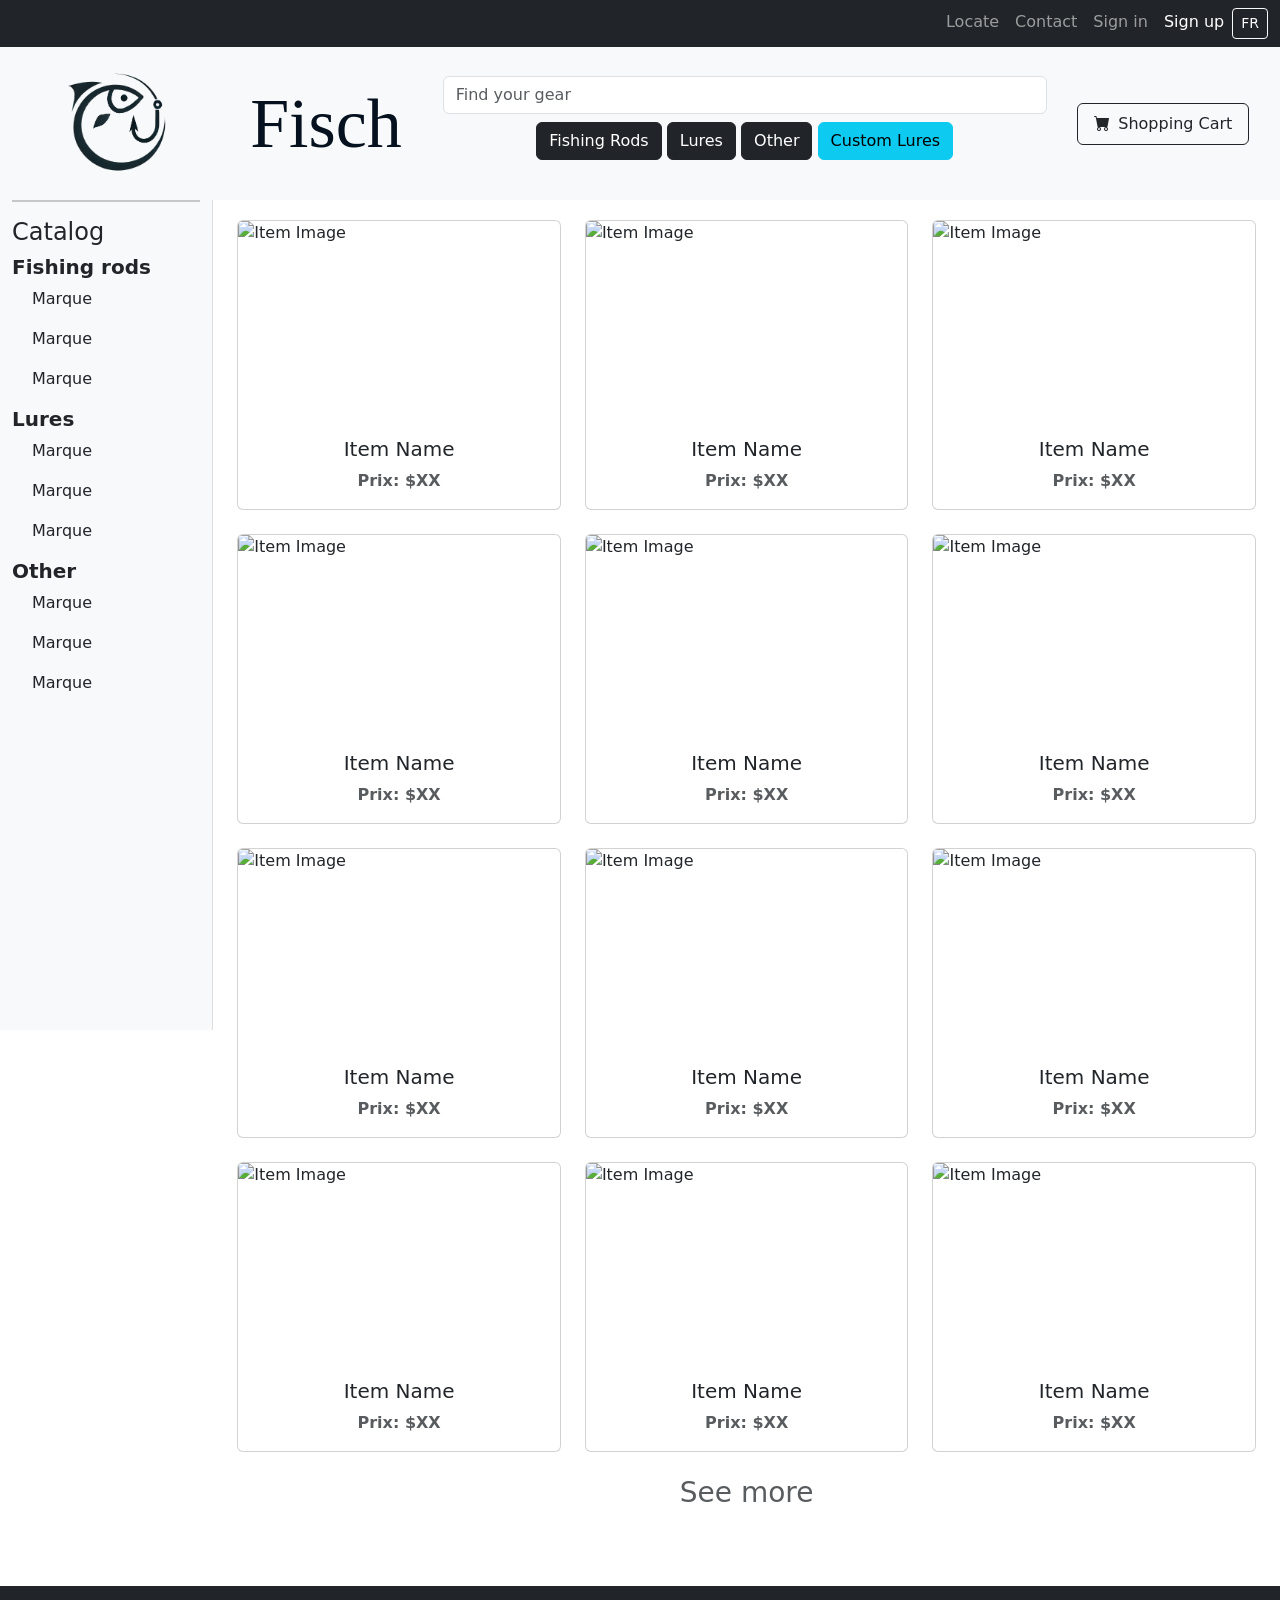
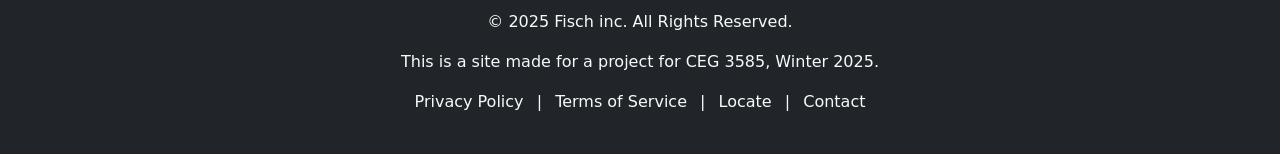
==== Catalog.html @ 4d00367b "Added Catalog, Cart, Contact, Custom Lures and locate pages" ====
<!DOCTYPE html>
<html lang="en">
<head>
    <meta charset="UTF-8">
    <meta name="viewport" content="width=device-width, initial-scale=1.0">
    <title>Catalog | Fisch</title>
	<link rel="icon" href="Images/Fisch_icon.png">
	<link rel="stylesheet" href="styles.css">
    <link href="https://cdn.jsdelivr.net/npm/bootstrap@5.3.0-alpha3/dist/css/bootstrap.min.css" rel="stylesheet">
	<link rel="stylesheet" href="https://cdn.jsdelivr.net/npm/bootstrap-icons/font/bootstrap-icons.css">

</head>
<body>

    <!-- Navigation Bar -->
    <nav class="navbar navbar-expand-lg navbar-dark bg-dark">
        <div class="container-fluid">
            <a class="navbar-brand" href="#"></a>
            <button class="navbar-toggler" type="button" data-bs-toggle="collapse" data-bs-target="#navbarNav">
                <span class="navbar-toggler-icon"></span>
            </button>
            <div class="collapse navbar-collapse" id="navbarNav">
                <ul class="navbar-nav ms-auto">
                    <li class="nav-item"><a class="nav-link" href="#" id="locate-link">Locate</a></li>
                    <li class="nav-item"><a class="nav-link" href="#" id="contact-link">Contact</a></li>
                    <li class="nav-item"><a class="nav-link" href="#" id="signin-link">Sign in</a></li>
                    <li class="nav-item"><a class="nav-link btn btn-primary text-white" href="#" id="signup-link">Sign up</a></li>
					<button class="btn btn-outline-light btn-sm">FR</button>
					<div class="col-md-2 text-end">
                </ul>
            </div>
        </div>
    </nav>

    <!-- Header Section -->
    <header class="container-fluid p-4 bg-light text-center">
        <div class="row align-items-center">
            <div class="col-md-2">
                <div class="logo-box">
					<div class="logo" id="homeClick"></div>
				</div>
            </div>
            <div class="col-md-2">
                <ht1>Fisch</ht1>
            </div>
			
			<div class="col-md-6">
				<input type="text" class="form-control mt-1" placeholder="Find your gear">
						<!-- Category Navigation -->
			<div class="container text-center mt-2">
				<p>
				  <button class="btn btn-dark" type="button" data-bs-toggle="collapse" data-bs-target="#RodsEx" aria-expanded="false" aria-controls="RodsEx">
					Fishing Rods
				  </button>
				  <button class="btn btn-dark" type="button" data-bs-toggle="collapse" data-bs-target="#LuresEx" aria-expanded="false" aria-controls="LuresEx">
					Lures
				  </button>
				  	<button class="btn btn-dark type="button" data-bs-toggle="collapse" data-bs-target="#OtherEx" aria-expanded="false" aria-controls="OtherEx">
					Other
				  </button>
				  <button class="btn btn-info" type="button" id="customLures">
					Custom Lures
				  </button>
				</p>
				
			</div>
			</div>
			
			<div class="col-md-2">
				<button class="btn btn-outline-dark d-inline-flex align-items-center px-3 py-2" id="cart-link">
					<i class="bi bi-cart-fill me-2"></i> Shopping Cart
				</button>
			</div>
			<div class="collapse" id="RodsEx">
				  <div class="card card-body">
					Fishing Rod placeholder
				  </div>
			</div>
			<div class="collapse" id="LuresEx">
				  <div class="card card-body">
					Lures placeholder
				  </div>
			</div>
			<div class="collapse" id="OtherEx">
				  <div class="card card-body">
					Other placeholder
				  </div>
			</div>
        </div>
    </header>

			<!-- Body -->
		<div class="container-fluid">
			<div class="row">
				<!-- Sidebar -->
				<nav class="col-md-3 col-lg-2 bg-light sidebar">
					<hr>
					<h4>Catalog</h4>
					<div>
						<h5 class="fw-bold">Fishing rods</h5>
						<p style="margin-left: 20px; cursor: pointer;" >Marque</p>
						<p style="margin-left: 20px; cursor: pointer;" >Marque</p>
						<p style="margin-left: 20px; cursor: pointer;" >Marque</p>
					</div>
					<div>
						<h5 class="fw-bold">Lures</h5>
						<p style="margin-left: 20px; cursor: pointer;" >Marque</p>
						<p style="margin-left: 20px; cursor: pointer;" >Marque</p>
						<p style="margin-left: 20px; cursor: pointer;" >Marque</p>
					</div>
					<div>
						<h5 class="fw-bold">Other</h5>
						<p style="margin-left: 20px; cursor: pointer;" >Marque</p>
						<p style="margin-left: 20px; cursor: pointer;" >Marque</p>
						<p style="margin-left: 20px; cursor: pointer;" >Marque</p>
					</div>
				</nav>

				<!-- Catalog items -->
				<main class="col-md-9 col-lg-10">
					<div class="container">
						<div class="row">
							<!-- Catalog Items -->
							<div class="col-md-4 col-sm-6 mb-4">
								<div class="card item-card">
									<img style="cursor: pointer;" src="https://via.placeholder.com/200" class="card-img-top" alt="Item Image">
									<div class="card-body">
										<h5 class="card-title">Item Name</h5>
										<p class="card-text text-muted">Prix: $XX</p>
									</div>
								</div>
							</div>

							<div class="col-md-4 col-sm-6 mb-4">
								<div class="card item-card">
									<img style="cursor: pointer;" src="https://via.placeholder.com/200" class="card-img-top" alt="Item Image">
									<div class="card-body">
										<h5 class="card-title">Item Name</h5>
										<p class="card-text text-muted">Prix: $XX</p>
									</div>
								</div>
							</div>

							<div class="col-md-4 col-sm-6 mb-4">
								<div class="card item-card">
									<img style="cursor: pointer;" src="https://via.placeholder.com/200" class="card-img-top" alt="Item Image">
									<div class="card-body">
										<h5 class="card-title">Item Name</h5>
										<p class="card-text text-muted">Prix: $XX</p>
									</div>
								</div>
							</div>
							
							<div class="col-md-4 col-sm-6 mb-4">
								<div class="card item-card">
									<img style="cursor: pointer;" src="https://via.placeholder.com/200" class="card-img-top" alt="Item Image">
									<div class="card-body">
										<h5 class="card-title">Item Name</h5>
										<p class="card-text text-muted">Prix: $XX</p>
									</div>
								</div>
							</div>
							
							<div class="col-md-4 col-sm-6 mb-4">
								<div class="card item-card">
									<img style="cursor: pointer;" src="https://via.placeholder.com/200" class="card-img-top" alt="Item Image">
									<div class="card-body">
										<h5 class="card-title">Item Name</h5>
										<p class="card-text text-muted">Prix: $XX</p>
									</div>
								</div>
							</div>
							
							<div class="col-md-4 col-sm-6 mb-4">
								<div class="card item-card">
									<img style="cursor: pointer;" src="https://via.placeholder.com/200" class="card-img-top" alt="Item Image">
									<div class="card-body">
										<h5 class="card-title">Item Name</h5>
										<p class="card-text text-muted">Prix: $XX</p>
									</div>
								</div>
							</div>
							
							<div class="col-md-4 col-sm-6 mb-4">
								<div class="card item-card">
									<img style="cursor: pointer;" src="https://via.placeholder.com/200" class="card-img-top" alt="Item Image">
									<div class="card-body">
										<h5 class="card-title">Item Name</h5>
										<p class="card-text text-muted">Prix: $XX</p>
									</div>
								</div>
							</div>
							
							<div class="col-md-4 col-sm-6 mb-4">
								<div class="card item-card">
									<img style="cursor: pointer;" src="https://via.placeholder.com/200" class="card-img-top" alt="Item Image">
									<div class="card-body">
										<h5 class="card-title">Item Name</h5>
										<p class="card-text text-muted">Prix: $XX</p>
									</div>
								</div>
							</div>
							
							<div class="col-md-4 col-sm-6 mb-4">
								<div class="card item-card">
									<img style="cursor: pointer;" src="https://via.placeholder.com/200" class="card-img-top" alt="Item Image">
									<div class="card-body">
										<h5 class="card-title">Item Name</h5>
										<p class="card-text text-muted">Prix: $XX</p>
									</div>
								</div>
							</div>
							
							<div class="col-md-4 col-sm-6 mb-4">
								<div class="card item-card">
									<img style="cursor: pointer;" src="https://via.placeholder.com/200" class="card-img-top" alt="Item Image">
									<div class="card-body">
										<h5 class="card-title">Item Name</h5>
										<p class="card-text text-muted">Prix: $XX</p>
									</div>
								</div>
							</div>
							
							<div class="col-md-4 col-sm-6 mb-4">
								<div class="card item-card">
									<img style="cursor: pointer;" src="https://via.placeholder.com/200" class="card-img-top" alt="Item Image">
									<div class="card-body">
										<h5 class="card-title">Item Name</h5>
										<p class="card-text text-muted">Prix: $XX</p>
									</div>
								</div>
							</div>
							
							<div class="col-md-4 col-sm-6 mb-4">
								<div class="card item-card">
									<img style="cursor: pointer;" src="https://via.placeholder.com/200" class="card-img-top" alt="Item Image">
									<div class="card-body">
										<h5 class="card-title">Item Name</h5>
										<p class="card-text text-muted">Prix: $XX</p>
									</div>
								</div>
							</div>
							<div class="container text-center text-muted">
								<h3 style="cursor: pointer;">See more</h3>
							</div>
						</div>
					</div>
				</main>
			</div>
		</div>
	
		<!-- Footer -->
	<footer class="footer mt-5 py-4 bg-dark text-light">
		<div class="container text-center">
			<p>&copy; 2025 Fisch inc. All Rights Reserved.</p>
			<p>This is a site made for a project for CEG 3585, Winter 2025.</p>
			<p>
				<a href="#" class="text-light text-decoration-none mx-2">Privacy Policy</a> |
				<a href="#" class="text-light text-decoration-none mx-2">Terms of Service</a> |
				<a href="#" class="text-light text-decoration-none mx-2">Locate</a> |
				<a href="#" class="text-light text-decoration-none mx-2">Contact</a>
			</p>
		</div>
	</footer>
	<!-- Scripts -->
	<script defer src="signJS.js"></script>
    <script src="https://cdn.jsdelivr.net/npm/bootstrap@5.3.0/dist/js/bootstrap.bundle.min.js"></script>
	
</body>
</html>
---- styles.css ----
body {
    font-family: Andale Mono, sans-serif;
	display: flex;
    flex-direction: column;
    min-height: 100vh;
}

ht1 {
	font-family: Monaco, serif;
    color: #05111e;
    text-decoration: none;
	font-size: 70px;
}

.container-fluid {
    padding-left: 15px;
    padding-right: 15px;
    width: 100%;  
    overflow-x: hidden;  
}

.navbar-nav .nav-item .nav-link {
    padding-top: 2px;
    padding-bottom: 2px;
	white-space: nowrap;
}


.logo {
    /*background: #F0F8FF;
    border: 5px;
	border-style: solid;	
	border-color: #afb5ba;
	border-radius: 20%;*/
	background-image: url('Images/Fisch.png'); 
    background-size: contain; 
    background-position: center; 
    background-repeat: no-repeat; 
	margin-bottom: 2px;
    width: 100px; 
    height: 100px; 
	cursor: pointer;
}

.shopping-cart-container {
    display: flex;
	align-items: right;
    justify-content: flex-start; 
    max-width: 50px; 
}

.logo-box {
    display: flex;
    justify-content: center;
}

.special-box {
    height: 200px;
    background: lightgray;
    display: flex;
    align-items: center;
    justify-content: center;
    border: 2px solid gray;
}

.sidebar {
    position: sticky;
    height: calc(100vh - 70px); 
    overflow-y: auto; 
    border-right: 1px solid #ddd;
}

.sidebar hr {
    border: none;         
    height: 2px;         
    background-color: #333; 
    margin-top: 0;            
}

main {
    display: flex;
    flex-direction: column;
    padding: 20px;
}

.item-card {
    border: 2px solid #0a0a23;
    border-radius: 8px;
}

.item-card img {
    height: 200px;
    object-fit: cover;
}

.card-body {
    text-align: center;
}

.card-text {
    font-weight: bold;
}

.preview-box {
    width: 300px;
    height: 300px;
    display: flex;
    align-items: center;
    justify-content: center;
    text-align: center;
    font-weight: bold;
    border: 2px solid navy;
    clip-path: polygon(50% 0%, 100% 25%, 100% 75%, 50% 100%, 0% 75%, 0% 25%);
    background: linear-gradient(to bottom right, white 50%, gray 50%);
}
		
.footer {
    margin-top: auto;
    text-align: center;
}
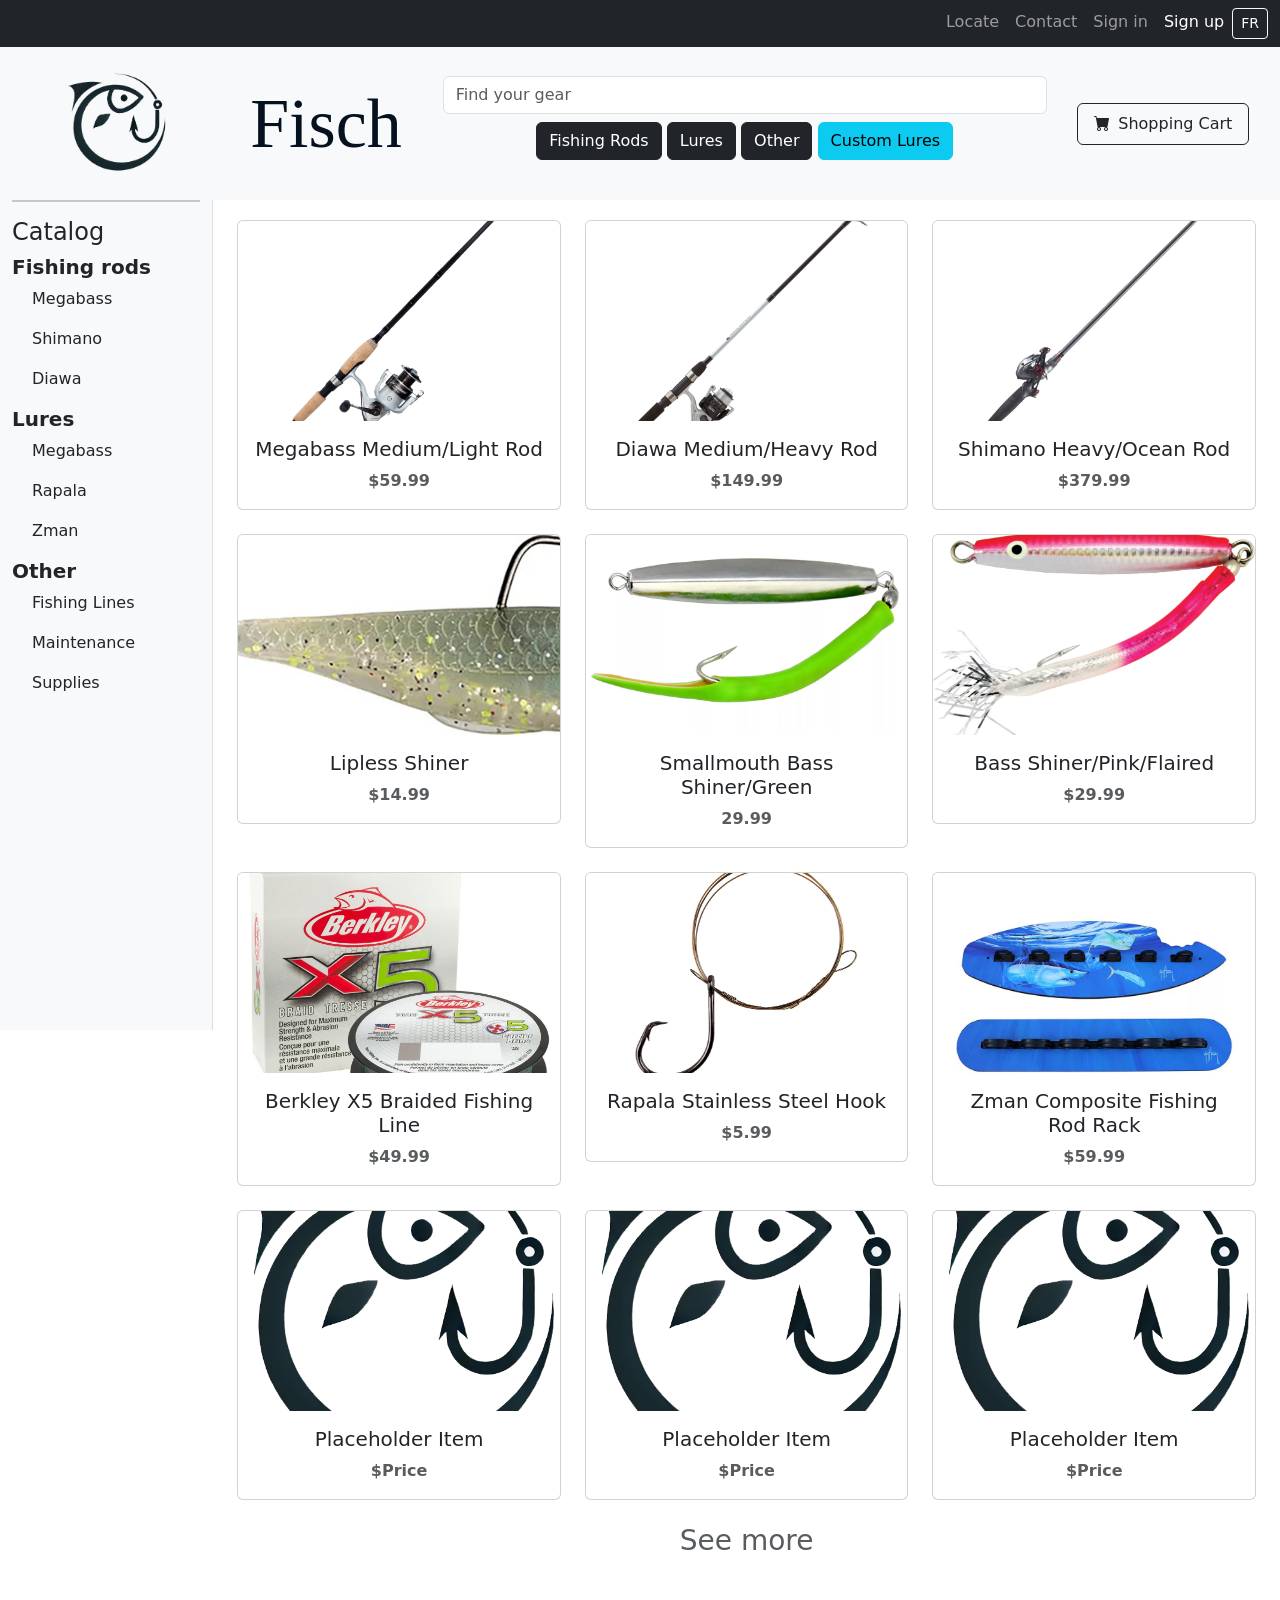
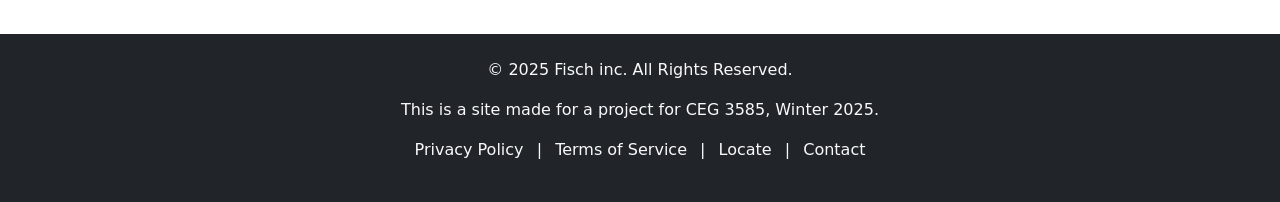
==== commit 8ecf82f7: "Updated pages with images, added page links in JS" ====
--- a/Catalog.html
+++ b/Catalog.html
@@ -72,20 +72,28 @@
 				</button>
 			</div>
 			<div class="collapse" id="RodsEx">
-				  <div class="card card-body">
-					Fishing Rod placeholder
+				  <div class="card card-body" id="catalog7-link">
+					<h2>Rods by Brand</h2>
+					<p>Megabass</p>
+					<p>Shimano</p>
+					<p>Diawa</p>
 				  </div>
 			</div>
 			<div class="collapse" id="LuresEx">
-				  <div class="card card-body">
-					Lures placeholder
+				  <div class="card card-body" id="catalog8-link">
+					<h2>Lures by Brand</h2>
+					<p>Megabass</p>
+					<p>Rapala</p>
+					<p>Zman</p>
 				  </div>
 			</div>
 			<div class="collapse" id="OtherEx">
-				  <div class="card card-body">
-					Other placeholder
+				  <div class="card card-body" id="catalog9-link">
+					<h2>Other accessories</h2>
+					<p>Fishing Lines</p>
+					<p>Maintenance</p>
+					<p>Supplies</p>
 				  </div>
-			</div>
         </div>
     </header>
 
@@ -98,21 +106,21 @@
 					<h4>Catalog</h4>
 					<div>
 						<h5 class="fw-bold">Fishing rods</h5>
-						<p style="margin-left: 20px; cursor: pointer;" >Marque</p>
-						<p style="margin-left: 20px; cursor: pointer;" >Marque</p>
-						<p style="margin-left: 20px; cursor: pointer;" >Marque</p>
+						<p style="margin-left: 20px; cursor: pointer;" >Megabass</p>
+						<p style="margin-left: 20px; cursor: pointer;" >Shimano</p>
+						<p style="margin-left: 20px; cursor: pointer;" >Diawa</p>
 					</div>
 					<div>
 						<h5 class="fw-bold">Lures</h5>
-						<p style="margin-left: 20px; cursor: pointer;" >Marque</p>
-						<p style="margin-left: 20px; cursor: pointer;" >Marque</p>
-						<p style="margin-left: 20px; cursor: pointer;" >Marque</p>
+						<p style="margin-left: 20px; cursor: pointer;" >Megabass</p>
+						<p style="margin-left: 20px; cursor: pointer;" >Rapala</p>
+						<p style="margin-left: 20px; cursor: pointer;" >Zman</p>
 					</div>
 					<div>
 						<h5 class="fw-bold">Other</h5>
-						<p style="margin-left: 20px; cursor: pointer;" >Marque</p>
-						<p style="margin-left: 20px; cursor: pointer;" >Marque</p>
-						<p style="margin-left: 20px; cursor: pointer;" >Marque</p>
+						<p style="margin-left: 20px; cursor: pointer;" >Fishing Lines</p>
+						<p style="margin-left: 20px; cursor: pointer;" >Maintenance</p>
+						<p style="margin-left: 20px; cursor: pointer;" >Supplies</p>
 					</div>
 				</nav>
 
@@ -123,120 +131,120 @@
 							<!-- Catalog Items -->
 							<div class="col-md-4 col-sm-6 mb-4">
 								<div class="card item-card">
-									<img style="cursor: pointer;" src="https://via.placeholder.com/200" class="card-img-top" alt="Item Image">
-									<div class="card-body">
-										<h5 class="card-title">Item Name</h5>
-										<p class="card-text text-muted">Prix: $XX</p>
-									</div>
-								</div>
-							</div>
-
-							<div class="col-md-4 col-sm-6 mb-4">
-								<div class="card item-card">
-									<img style="cursor: pointer;" src="https://via.placeholder.com/200" class="card-img-top" alt="Item Image">
-									<div class="card-body">
-										<h5 class="card-title">Item Name</h5>
-										<p class="card-text text-muted">Prix: $XX</p>
-									</div>
-								</div>
-							</div>
-
-							<div class="col-md-4 col-sm-6 mb-4">
-								<div class="card item-card">
-									<img style="cursor: pointer;" src="https://via.placeholder.com/200" class="card-img-top" alt="Item Image">
-									<div class="card-body">
-										<h5 class="card-title">Item Name</h5>
-										<p class="card-text text-muted">Prix: $XX</p>
-									</div>
-								</div>
-							</div>
-							
-							<div class="col-md-4 col-sm-6 mb-4">
-								<div class="card item-card">
-									<img style="cursor: pointer;" src="https://via.placeholder.com/200" class="card-img-top" alt="Item Image">
-									<div class="card-body">
-										<h5 class="card-title">Item Name</h5>
-										<p class="card-text text-muted">Prix: $XX</p>
-									</div>
-								</div>
-							</div>
-							
-							<div class="col-md-4 col-sm-6 mb-4">
-								<div class="card item-card">
-									<img style="cursor: pointer;" src="https://via.placeholder.com/200" class="card-img-top" alt="Item Image">
-									<div class="card-body">
-										<h5 class="card-title">Item Name</h5>
-										<p class="card-text text-muted">Prix: $XX</p>
-									</div>
-								</div>
-							</div>
-							
-							<div class="col-md-4 col-sm-6 mb-4">
-								<div class="card item-card">
-									<img style="cursor: pointer;" src="https://via.placeholder.com/200" class="card-img-top" alt="Item Image">
-									<div class="card-body">
-										<h5 class="card-title">Item Name</h5>
-										<p class="card-text text-muted">Prix: $XX</p>
-									</div>
-								</div>
-							</div>
-							
-							<div class="col-md-4 col-sm-6 mb-4">
-								<div class="card item-card">
-									<img style="cursor: pointer;" src="https://via.placeholder.com/200" class="card-img-top" alt="Item Image">
-									<div class="card-body">
-										<h5 class="card-title">Item Name</h5>
-										<p class="card-text text-muted">Prix: $XX</p>
-									</div>
-								</div>
-							</div>
-							
-							<div class="col-md-4 col-sm-6 mb-4">
-								<div class="card item-card">
-									<img style="cursor: pointer;" src="https://via.placeholder.com/200" class="card-img-top" alt="Item Image">
-									<div class="card-body">
-										<h5 class="card-title">Item Name</h5>
-										<p class="card-text text-muted">Prix: $XX</p>
-									</div>
-								</div>
-							</div>
-							
-							<div class="col-md-4 col-sm-6 mb-4">
-								<div class="card item-card">
-									<img style="cursor: pointer;" src="https://via.placeholder.com/200" class="card-img-top" alt="Item Image">
-									<div class="card-body">
-										<h5 class="card-title">Item Name</h5>
-										<p class="card-text text-muted">Prix: $XX</p>
-									</div>
-								</div>
-							</div>
-							
-							<div class="col-md-4 col-sm-6 mb-4">
-								<div class="card item-card">
-									<img style="cursor: pointer;" src="https://via.placeholder.com/200" class="card-img-top" alt="Item Image">
-									<div class="card-body">
-										<h5 class="card-title">Item Name</h5>
-										<p class="card-text text-muted">Prix: $XX</p>
-									</div>
-								</div>
-							</div>
-							
-							<div class="col-md-4 col-sm-6 mb-4">
-								<div class="card item-card">
-									<img style="cursor: pointer;" src="https://via.placeholder.com/200" class="card-img-top" alt="Item Image">
-									<div class="card-body">
-										<h5 class="card-title">Item Name</h5>
-										<p class="card-text text-muted">Prix: $XX</p>
-									</div>
-								</div>
-							</div>
-							
-							<div class="col-md-4 col-sm-6 mb-4">
-								<div class="card item-card">
-									<img style="cursor: pointer;" src="https://via.placeholder.com/200" class="card-img-top" alt="Item Image">
-									<div class="card-body">
-										<h5 class="card-title">Item Name</h5>
-										<p class="card-text text-muted">Prix: $XX</p>
+									<img style="cursor: pointer;" src="Images/rod1.png" class="card-img-top" alt="Item Image">
+									<div class="card-body">
+										<h5 class="card-title">Megabass Medium/Light Rod</h5>
+										<p class="card-text text-muted">$59.99</p>
+									</div>
+								</div>
+							</div>
+
+							<div class="col-md-4 col-sm-6 mb-4">
+								<div class="card item-card">
+									<img style="cursor: pointer;" src="Images/rod2.png" class="card-img-top" alt="Item Image">
+									<div class="card-body">
+										<h5 class="card-title">Diawa Medium/Heavy Rod</h5>
+										<p class="card-text text-muted">$149.99</p>
+									</div>
+								</div>
+							</div>
+
+							<div class="col-md-4 col-sm-6 mb-4">
+								<div class="card item-card">
+									<img style="cursor: pointer;" src="Images/rod3.png" class="card-img-top" alt="Item Image">
+									<div class="card-body">
+										<h5 class="card-title">Shimano Heavy/Ocean Rod</h5>
+										<p class="card-text text-muted">$379.99</p>
+									</div>
+								</div>
+							</div>
+							
+							<div class="col-md-4 col-sm-6 mb-4">
+								<div class="card item-card">
+									<img style="cursor: pointer;" src="Images/lure1.png" class="card-img-top" alt="Item Image">
+									<div class="card-body">
+										<h5 class="card-title">Lipless Shiner</h5>
+										<p class="card-text text-muted">$14.99</p>
+									</div>
+								</div>
+							</div>
+							
+							<div class="col-md-4 col-sm-6 mb-4">
+								<div class="card item-card">
+									<img style="cursor: pointer;" src="Images/lure2.png" class="card-img-top" alt="Item Image">
+									<div class="card-body">
+										<h5 class="card-title">Smallmouth Bass Shiner/Green</h5>
+										<p class="card-text text-muted">29.99</p>
+									</div>
+								</div>
+							</div>
+							
+							<div class="col-md-4 col-sm-6 mb-4">
+								<div class="card item-card">
+									<img style="cursor: pointer;" src="Images/lure3.png" class="card-img-top" alt="Item Image">
+									<div class="card-body">
+										<h5 class="card-title">Bass Shiner/Pink/Flaired</h5>
+										<p class="card-text text-muted">$29.99</p>
+									</div>
+								</div>
+							</div>
+							
+							<div class="col-md-4 col-sm-6 mb-4">
+								<div class="card item-card">
+									<img style="cursor: pointer;" src="Images/other3.png" class="card-img-top" alt="Item Image">
+									<div class="card-body">
+										<h5 class="card-title">Berkley X5 Braided Fishing Line</h5>
+										<p class="card-text text-muted">$49.99</p>
+									</div>
+								</div>
+							</div>
+							
+							<div class="col-md-4 col-sm-6 mb-4">
+								<div class="card item-card">
+									<img style="cursor: pointer;" src="Images/other1.png" class="card-img-top" alt="Item Image">
+									<div class="card-body">
+										<h5 class="card-title">Rapala Stainless Steel Hook</h5>
+										<p class="card-text text-muted">$5.99</p>
+									</div>
+								</div>
+							</div>
+							
+							<div class="col-md-4 col-sm-6 mb-4">
+								<div class="card item-card">
+									<img style="cursor: pointer;" src="Images/other2.png" class="card-img-top" alt="Item Image">
+									<div class="card-body">
+										<h5 class="card-title">Zman Composite Fishing Rod Rack</h5>
+										<p class="card-text text-muted">$59.99</p>
+									</div>
+								</div>
+							</div>
+							
+							<div class="col-md-4 col-sm-6 mb-4">
+								<div class="card item-card">
+									<img style="cursor: pointer;" src="Images/Fisch.png" class="card-img-top" alt="Item Image">
+									<div class="card-body">
+										<h5 class="card-title">Placeholder Item</h5>
+										<p class="card-text text-muted">$Price</p>
+									</div>
+								</div>
+							</div>
+							
+							<div class="col-md-4 col-sm-6 mb-4">
+								<div class="card item-card">
+									<img style="cursor: pointer;" src="Images/Fisch.png" class="card-img-top" alt="Item Image">
+									<div class="card-body">
+										<h5 class="card-title">Placeholder Item</h5>
+										<p class="card-text text-muted">$Price</p>
+									</div>
+								</div>
+							</div>
+							
+							<div class="col-md-4 col-sm-6 mb-4">
+								<div class="card item-card">
+									<img style="cursor: pointer;" src="Images/Fisch.png" class="card-img-top" alt="Item Image">
+									<div class="card-body">
+										<h5 class="card-title">Placeholder Item</h5>
+										<p class="card-text text-muted">$Price</p>
 									</div>
 								</div>
 							</div>
--- a/styles.css
+++ b/styles.css
@@ -86,15 +86,27 @@
 .item-card {
     border: 2px solid #0a0a23;
     border-radius: 8px;
+	cursor: pointer;
 }
 
 .item-card img {
     height: 200px;
     object-fit: cover;
+	cursor: pointer;
+}
+
+.carousel-item {
+	cursor: pointer;
+}
+
+.card {
+	cursor: pointer;
+	object-fit: fill;
 }
 
 .card-body {
     text-align: center;
+	cursor: pointer;
 }
 
 .card-text {
@@ -117,4 +129,23 @@
 .footer {
     margin-top: auto;
     text-align: center;
-}+}
+
+.blur-container {
+        width: 100%;
+        height: 100%;
+        overflow: hidden;
+    }
+
+    .blurred-image {
+        width: 100%;
+        height: 100%;
+        object-fit: cover;
+        filter: blur(8px); /* Initial blur effect */
+        transition: filter 0.3s ease-in-out;
+    }
+
+    /* Remove blur on hover */
+    .card:hover .blurred-image {
+        filter: blur(0px);
+    }
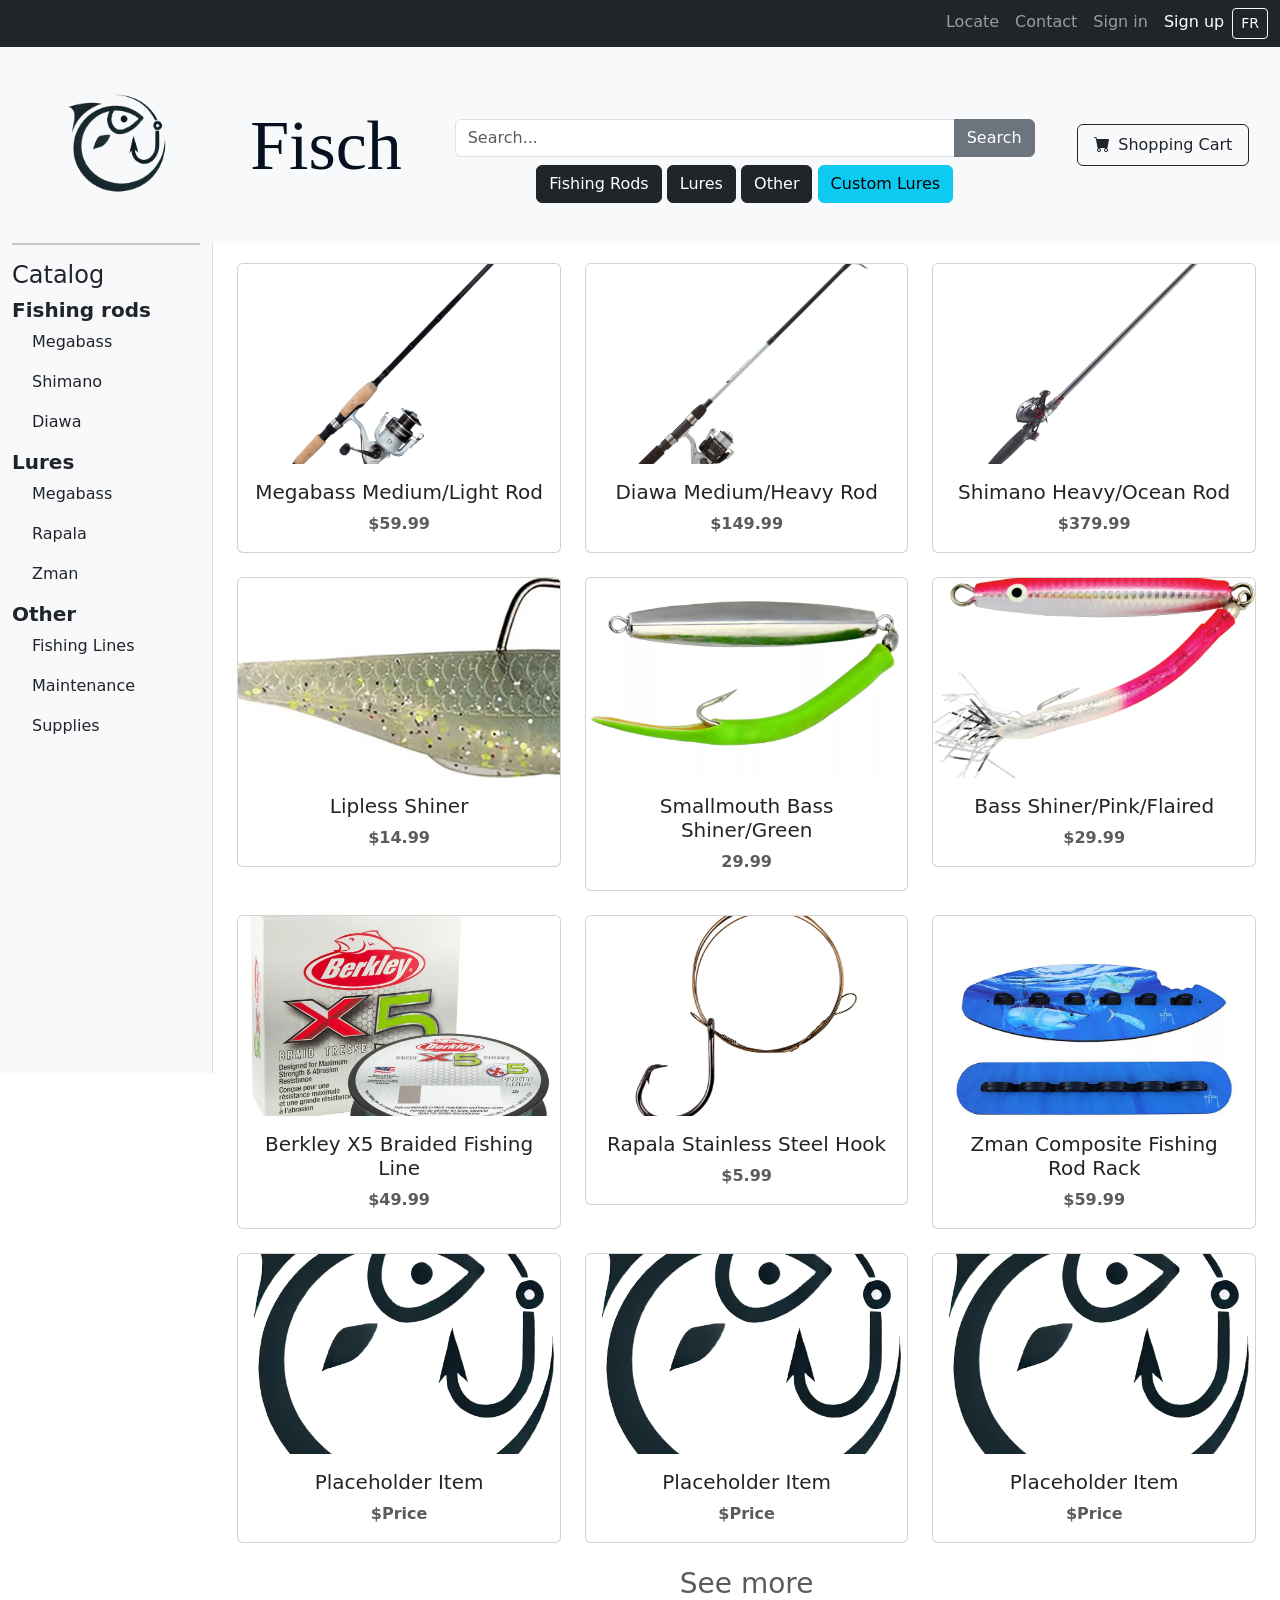
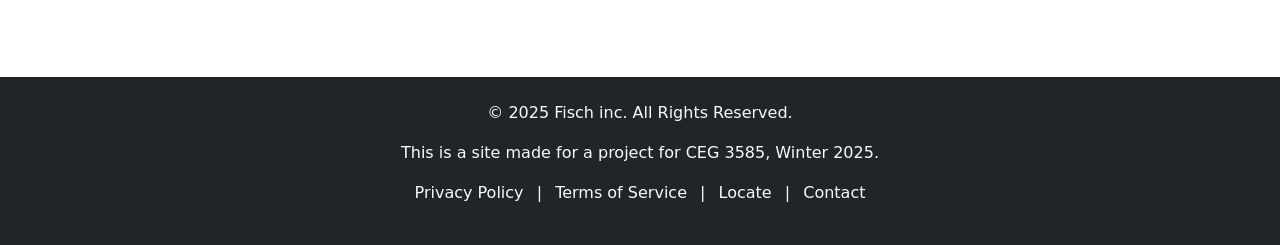
==== commit 794a0509: "Added search button functionality" ====
--- a/Catalog.html
+++ b/Catalog.html
@@ -45,8 +45,14 @@
             </div>
 			
 			<div class="col-md-6">
-				<input type="text" class="form-control mt-1" placeholder="Find your gear">
-						<!-- Category Navigation -->
+				<div class="container mt-5">
+					<form action="catalog.html" method="get">
+						<div class="input-group">
+							<input type="text" class="form-control" placeholder="Search..." name="query" required>
+							<button class="btn btn-secondary" type="submit">Search</button>
+						</div>
+					</form>
+				</div>
 			<div class="container text-center mt-2">
 				<p>
 				  <button class="btn btn-dark" type="button" data-bs-toggle="collapse" data-bs-target="#RodsEx" aria-expanded="false" aria-controls="RodsEx">
